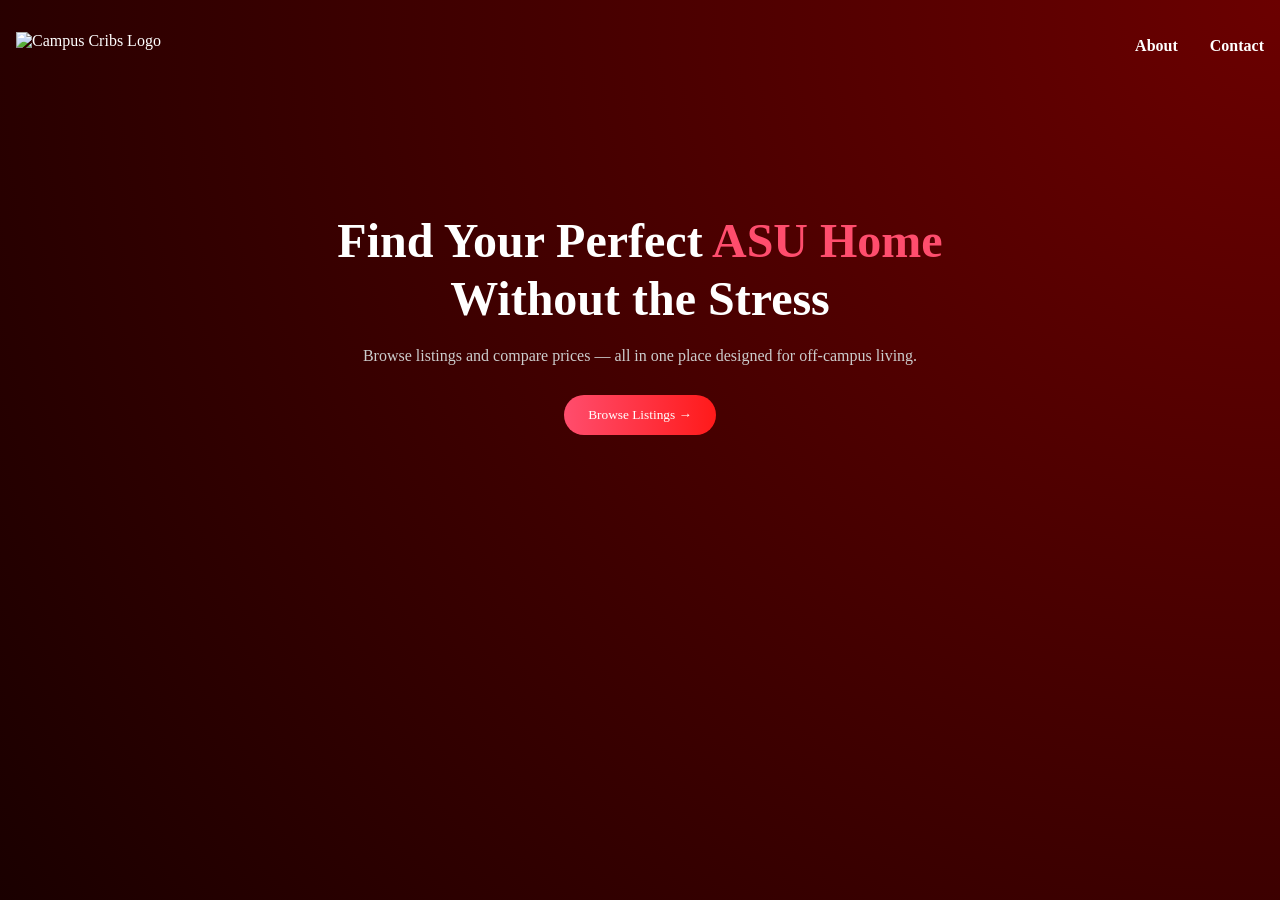
==== index.html @ bf920891 "Add files via upload" ====
<!DOCTYPE html>
<html lang="en">
<head>
    <meta charset="UTF-8">
    <meta name="viewport" content="width=device-width, initial-scale=1.0">
    <title>Campus Cribs</title>

    <!-- Link CSS -->
    <link rel="stylesheet" href="style.css">
</head>
<body>

    <!-- NAVBAR -->
    <header>
        <nav class="navbar">
            <div class="logo">
                <img src="assets/campuscribslogo.png" alt="Campus Cribs Logo">
            </div>
            <ul class= "nav-links">
                <li><a href="pages/about.html">About</a></li>
                <li><a href="pages/contact.html">Contact</a></li>
            </ul>
        </nav>
    </header>

    <!-- HERO SECTION -->
    <section class="hero">

        <h1>
            Find Your Perfect <span class="highlight">ASU Home</span>
            <br />
            Without the Stress
        </h1>

        <p>
            Browse listings and compare prices —
            all in one place designed for off-campus living.
        </p>

        <button class="cta" onclick="location.href='pages/browse.html'">Browse Listings →</button>

       
    </section>


    <!-- Link JS -->
    <script src="script.js"></script>
</body>
</html>
---- style.css ----
/* RESET */
* {
    margin: 0;
    padding: 0;
    box-sizing: border-box;
    font-family: Gill Sans, san-serif;
}

/* BODY BACKGROUND (main page) */
body {
    min-height: 100vh;
    background: radial-gradient(circle at top right, #6b0000, #1a0000);
    background-repeat: no-repeat;
    background-attachment: fixed;
    color: white;
}

/* HEADER */
header {
    background: linear-gradient(circle at top right, #6b0000, #1a0000);
    color: white;
    padding: 1rem;
}

/* NAVBAR */
nav {
    display: flex;
    justify-content: space-between; /* keeps links on sides */
    align-items: center; /* vertically center everything */
    padding: 1rem 0;
}

/* NAV LINKS */
nav ul {
    list-style: none;
    display: flex;
    gap: 1rem;
}

nav a {
    color: white;
    text-decoration: none;
}

/* CENTERED LOGO */
.logo img {
    width: 200px;
    height: auto;
    margin-bottom: 10px; /* space between logo and links */
}

.logo img {
    width: 200px;
    height: auto;
    margin-bottom: 10px; /* space between logo and links */
}

/* OPTIONAL LEFT/RIGHT GROUPS */
.left, .right {
    display: flex;
    gap: 1rem;
    list-style: none;
}

/* Nav links styling (underneath logo) */
.nav-links {
    list-style: none;
    display: flex;
    gap: 2rem; /* spacing between links */
    padding: 0;
    margin: 0;
}

.nav-links li a {
    color: white;
    text-decoration: none;
    font-weight: bold;
}

.nav-links li a:hover {
    text-decoration: underline;
}

/* ================= HERO SECTION ================= */
.hero {
    text-align: center;
    padding: 120px 20px;
    max-width: 900px;
    margin: auto;
}

/* BADGE */
.badge {
    display: inline-block;
    background: rgba(255,255,255,0.1);
    padding: 8px 16px;
    border-radius: 20px;
    font-size: 14px;
    margin-bottom: 20px;
}

/* HEADLINE */
.hero h1 {
    font-size: 48px;
    line-height: 1.2;
    margin-bottom: 20px;
}

/* HIGHLIGHT TEXT */
.highlight {
    color: #ff4d6d;
}

/* SUBTEXT */
.hero p {
    color: #ccc;
    margin-bottom: 30px;
}

/* BUTTON */
button,
.cta {
    background: linear-gradient(90deg, #ff4d6d, #ff1a1a);
    border: none;
    padding: 12px 24px;
    border-radius: 30px;
    color: white;
    cursor: pointer;
    transition: 0.3s;
}

button:hover,
.cta:hover {
    transform: scale(1.05);
}

/* TRUST ROW */
.logos {
    margin-top: 60px;
    display: flex;
    justify-content: center;
    gap: 40px;
    color: #aaa;
    font-size: 14px;
}

/* ================= ABOUT PAGE ================= */
.about-wrapper {
    height: 100vh;
    background-color: #970a29; 
    
    display: flex;
    justify-content: center;
    align-items: center;
}

.about-container {
    text-align: center;
    max-width: 700px;
    padding: 30px;
    color: white; 
}

.about-container p {
    margin-top: 15px;
    line-height: 1.6;
}

/* ================= CONTACT PAGE ================= */
body.contact-page {
    background: #FFF9C4; /* pastel yellow */
    color: black;
}

/* TEAM SECTION */
.team-container {
    display: flex;
    justify-content: center;
    gap: 40px;
    margin-top: 50px;
    flex-wrap: wrap;
}

.team-member {
    text-align: center;
}

.team-member img {
    width: 150px;
    height: 150px;
    border-radius: 50%;
    object-fit: cover;
    border: 3px solid #800000;
}

.team-member p {
    margin-top: 10px;
    font-weight: bold;
    color: #333;
}

/* FOOTER */
footer {
    text-align: center;
    padding: 20px;
    color: #aaa;
}

/* LISTING BOXES SECTION */
.listing-boxes {
    display: flex;
    justify-content: center;
    gap: 30px;
    padding: 50px;
    flex-wrap: wrap; /* makes it responsive */
}

.box {
    display: block;
    text-decoration: none;
    color: white;

    background-color: rgba(255, 255, 255, 0.05); /* softer */
    border-radius: 12px;
    padding: 25px;
    width: 300px;
    text-align: center;

    box-shadow: none; /* removes harsh box */
    transition: 0.3s ease;
}

.box h2 {
    margin-bottom: 10px;
}

.box p {
    font-size: 14px;
    line-height: 1.5;
}

.box:hover {
    background-color: rgba(255, 255, 255, 0.12);
}

a {
    text-decoration: none;
    color: inherit;
}

.listing-info {
    display: grid;
    grid-template-columns: repeat(2, 1fr);
    gap: 8px 12px;
    margin-top: 10px;
}

.info-item {
    display: flex;
    align-items: center;
    font-size: 14px;
    gap: 6px;
}

.info-item span {
    opacity: 0.9;
}
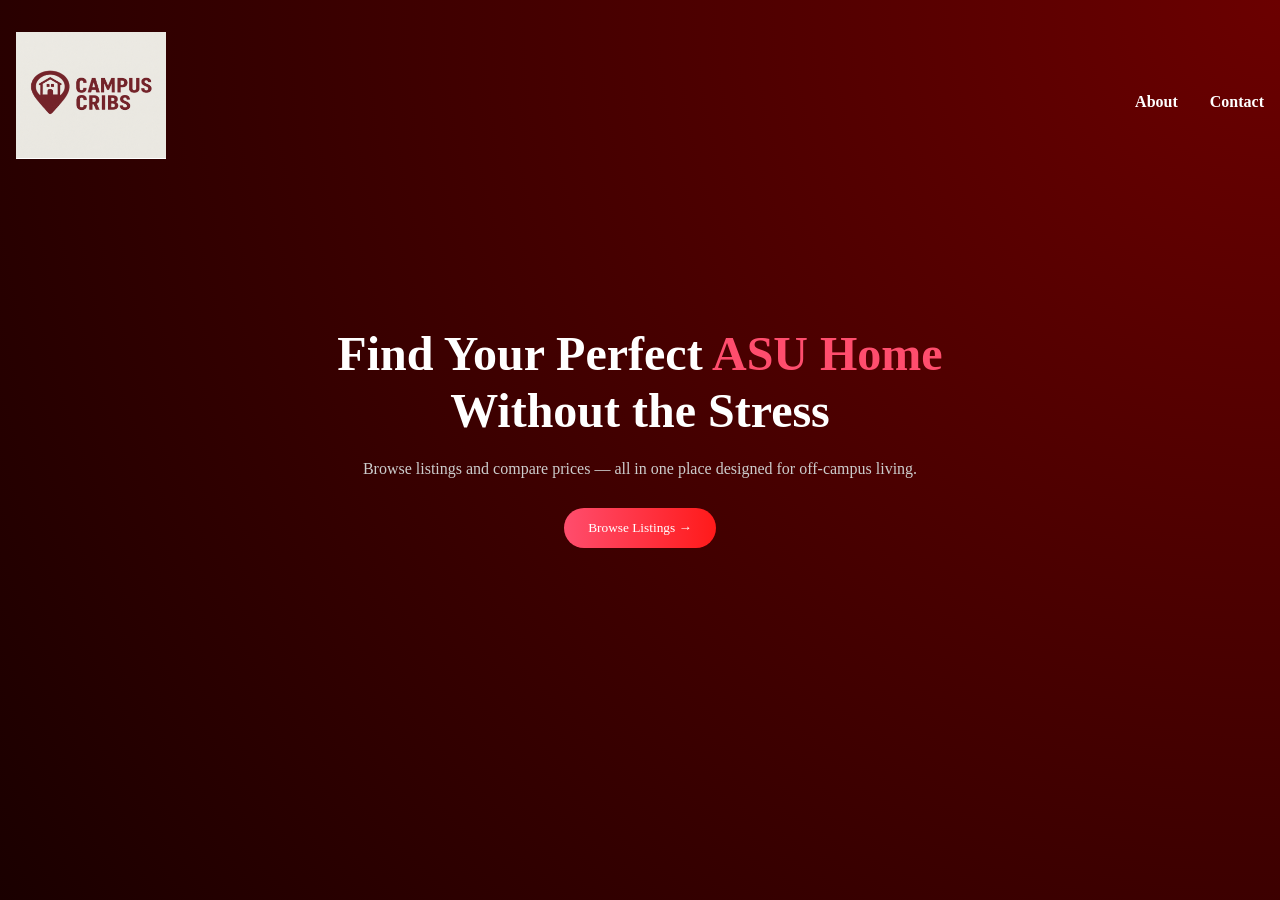
==== commit 4aec1606: "edits for public link" ====
--- a/index.html
+++ b/index.html
@@ -14,11 +14,11 @@
     <header>
         <nav class="navbar">
             <div class="logo">
-                <img src="assets/campuscribslogo.png" alt="Campus Cribs Logo">
+                <img src="Assets/campuscribslogo.png" alt="Campus Cribs Logo">
             </div>
             <ul class= "nav-links">
-                <li><a href="pages/about.html">About</a></li>
-                <li><a href="pages/contact.html">Contact</a></li>
+                <li><a href="Pages/about.html">About</a></li>
+                <li><a href="Pages/contact.html">Contact</a></li>
             </ul>
         </nav>
     </header>
@@ -37,7 +37,7 @@
             all in one place designed for off-campus living.
         </p>
 
-        <button class="cta" onclick="location.href='pages/browse.html'">Browse Listings →</button>
+        <button class="cta" onclick="location.href='Pages/browse.html'">Browse Listings →</button>
 
        
     </section>
--- a/style.css
+++ b/style.css
@@ -44,13 +44,13 @@
 
 /* CENTERED LOGO */
 .logo img {
-    width: 200px;
+    width: 150px;
     height: auto;
     margin-bottom: 10px; /* space between logo and links */
 }
 
 .logo img {
-    width: 200px;
+    width: 150px;
     height: auto;
     margin-bottom: 10px; /* space between logo and links */
 }
@@ -266,6 +266,31 @@
     opacity: 0.9;
 }
 
-
-
-
+.filter-container {
+    margin-top: 20px;
+    display: flex;
+    justify-content: center;
+    gap: 10px;
+}
+
+.filter-container select,
+.filter-container button {
+    padding: 10px 15px;
+    border-radius: 8px;
+    border: none;
+    font-size: 16px;
+}
+
+.filter-container button {
+    background-color: #ffcc00;
+    cursor: pointer;
+    font-weight: bold;
+}
+
+.filter-container button:hover {
+    background-color: #e6b800;
+}
+
+
+
+
